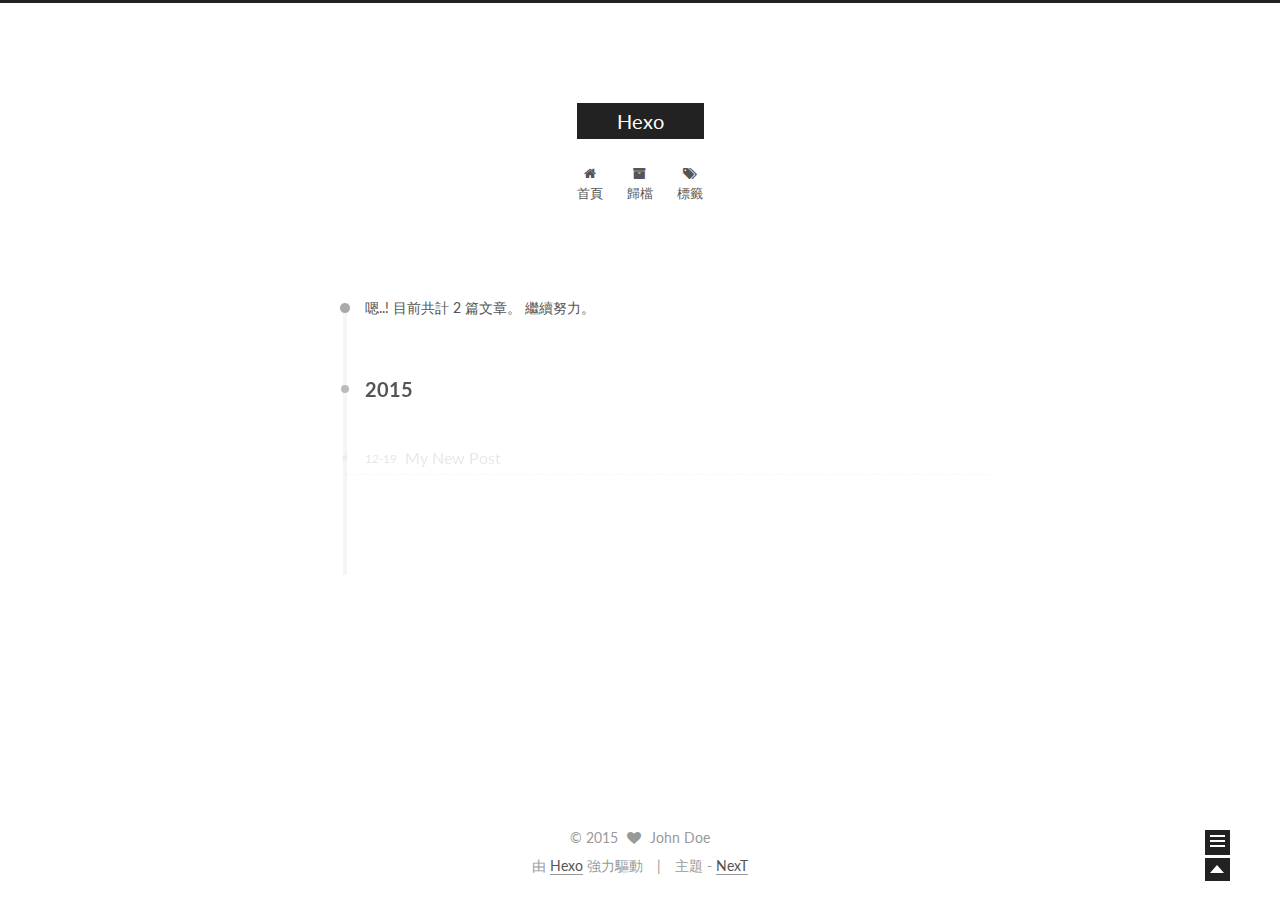
==== archives/index.html @ 869db754 "save content completed" ====
<!doctype html>
<html class="theme-next   use-motion ">
<head>
  <meta charset="UTF-8"/>
<meta http-equiv="X-UA-Compatible" content="IE=edge,chrome=1" />
<meta name="viewport" content="width=device-width, initial-scale=1, maximum-scale=1"/>



<meta http-equiv="Cache-Control" content="no-transform" />
<meta http-equiv="Cache-Control" content="no-siteapp" />












  <link href="/vendors/fancybox/source/jquery.fancybox.css?v=2.1.5" rel="stylesheet" type="text/css"/>




  <link href="//fonts.googleapis.com/css?family=Lato:300,400,700,400italic&subset=latin,latin-ext" rel="stylesheet" type="text/css">



<link href="/vendors/font-awesome/css/font-awesome.min.css?v=4.4.0" rel="stylesheet" type="text/css" />

<link href="/css/main.css?v=0.4.5.2" rel="stylesheet" type="text/css" />


  <meta name="keywords" content="Hexo, NexT" />








  <link rel="shortcut icon" type="image/x-icon" href="/favicon.ico?v=0.4.5.2" />






<meta name="description">
<meta property="og:type" content="website">
<meta property="og:title" content="Hexo">
<meta property="og:url" content="http://yoursite.com/archives/index.html">
<meta property="og:site_name" content="Hexo">
<meta property="og:description">
<meta name="twitter:card" content="summary">
<meta name="twitter:title" content="Hexo">
<meta name="twitter:description">



<script type="text/javascript" id="hexo.configuration">
  var CONFIG = {
    scheme: '',
    sidebar: 'post',
    motion: true
  };
</script>

  <title> 歸檔 | Hexo </title>
</head>

<body itemscope itemtype="http://schema.org/WebPage" lang="">

  <!--[if lte IE 8]>
  <div style=' clear: both; height: 59px; padding:0 0 0 15px; position: relative;margin:0 auto;'>
    <a href="http://windows.microsoft.com/en-US/internet-explorer/products/ie/home?ocid=ie6_countdown_bannercode">
      <img src="http://7u2nvr.com1.z0.glb.clouddn.com/picouterie.jpg" border="0" height="42" width="820"
           alt="You are using an outdated browser. For a faster, safer browsing experience, upgrade for free today or use other browser ,like chrome firefox safari."
           style='margin-left:auto;margin-right:auto;display: block;'/>
    </a>
  </div>
<![endif]-->
  






  <div class="container one-column  page-archive ">
    <div class="headband"></div>

    <header id="header" class="header" itemscope itemtype="http://schema.org/WPHeader">
      <div class="header-inner"><div class="site-meta ">
  

  <div class="custom-logo-site-title">
    <a href="/"  class="brand" rel="start">
      <span class="logo-line-before"><i></i></span>
      <span class="site-title">Hexo</span>
      <span class="logo-line-after"><i></i></span>
    </a>
  </div>
  <p class="site-subtitle"></p>
</div>

<div class="site-nav-toggle">
  <button>
    <span class="btn-bar"></span>
    <span class="btn-bar"></span>
    <span class="btn-bar"></span>
  </button>
</div>

<nav class="site-nav">
  

  
    <ul id="menu" class="menu ">
      
        
        <li class="menu-item menu-item-home">
          <a href="/" rel="section">
            
              <i class="menu-item-icon fa fa-home fa-fw"></i> <br />
            
            首頁
          </a>
        </li>
      
        
        <li class="menu-item menu-item-archives">
          <a href="/archives" rel="section">
            
              <i class="menu-item-icon fa fa-archive fa-fw"></i> <br />
            
            歸檔
          </a>
        </li>
      
        
        <li class="menu-item menu-item-tags">
          <a href="/tags" rel="section">
            
              <i class="menu-item-icon fa fa-tags fa-fw"></i> <br />
            
            標籤
          </a>
        </li>
      

      
      
    </ul>
  

  
</nav>

 </div>
    </header>

    <main id="main" class="main">
      <div class="main-inner">
        <div id="content" class="content">
          

  <section id="posts" class="posts-collapse">
    <span class="archive-move-on"></span>

    <span class="archive-page-counter">
      
      
      
        
      
      嗯..! 目前共計 2 篇文章。 繼續努力。
    </span>

    

      
      
      

      
        
        <div class="collection-title">
          <h2 class="archive-year motion-element" id="archive-year-2015">2015</h2>
        </div>
      
      

      

  <article class="post post-type-normal" itemscope itemtype="http://schema.org/Article">
    <header class="post-header">

      <h1 class="post-title">
        
            <a class="post-title-link" href="/2015/12/19/My-New-Post/" itemprop="url">
              
                <span itemprop="name">My New Post</span>
              
            </a>
        
      </h1>

      <div class="post-meta">
        <time class="post-time" itemprop="dateCreated"
              datetime="2015-12-19T20:08:28+08:00"
              content="2015-12-19" >
          12-19
        </time>
      </div>

    </header>
  </article>



    

      
      
      

      
      

      

  <article class="post post-type-normal" itemscope itemtype="http://schema.org/Article">
    <header class="post-header">

      <h1 class="post-title">
        
            <a class="post-title-link" href="/2015/12/19/hello-world/" itemprop="url">
              
                <span itemprop="name">Hello World</span>
              
            </a>
        
      </h1>

      <div class="post-meta">
        <time class="post-time" itemprop="dateCreated"
              datetime="2015-12-19T19:08:06+08:00"
              content="2015-12-19" >
          12-19
        </time>
      </div>

    </header>
  </article>



    

  </section>

  



        </div>

        


        

      </div>

      
        
  
  <div class="sidebar-toggle">
    <div class="sidebar-toggle-line-wrap">
      <span class="sidebar-toggle-line sidebar-toggle-line-first"></span>
      <span class="sidebar-toggle-line sidebar-toggle-line-middle"></span>
      <span class="sidebar-toggle-line sidebar-toggle-line-last"></span>
    </div>
  </div>

  <aside id="sidebar" class="sidebar">
    <div class="sidebar-inner">

      

      

      <section class="site-overview sidebar-panel  sidebar-panel-active ">
        <div class="site-author motion-element" itemprop="author" itemscope itemtype="http://schema.org/Person">
          <img class="site-author-image" src="/images/default_avatar.jpg" alt="John Doe" itemprop="image"/>
          <p class="site-author-name" itemprop="name">John Doe</p>
        </div>
        <p class="site-description motion-element" itemprop="description"></p>
        <nav class="site-state motion-element">
          <div class="site-state-item site-state-posts">
            <a href="/archives">
              <span class="site-state-item-count">2</span>
              <span class="site-state-item-name">文章</span>
            </a>
          </div>

          <div class="site-state-item site-state-categories">
            
              <span class="site-state-item-count">0</span>
              <span class="site-state-item-name">分類</span>
              
          </div>

          <div class="site-state-item site-state-tags">
            <a href="/tags">
              <span class="site-state-item-count">0</span>
              <span class="site-state-item-name">標籤</span>
              </a>
          </div>

        </nav>

        

        <div class="links-of-author motion-element">
          
        </div>

        
        

        <div class="links-of-author motion-element">
          
        </div>

      </section>

      

    </div>
  </aside>


      
    </main>

    <footer id="footer" class="footer">
      <div class="footer-inner">
        <div class="copyright" >
  
  &copy; 
  <span itemprop="copyrightYear">2015</span>
  <span class="with-love">
    <i class="icon-next-heart fa fa-heart"></i>
  </span>
  <span class="author" itemprop="copyrightHolder">John Doe</span>
</div>

<div class="powered-by">
  由 <a class="theme-link" href="http://hexo.io">Hexo</a> 強力驅動
</div>

<div class="theme-info">
  主題 -
  <a class="theme-link" href="https://github.com/iissnan/hexo-theme-next">
    NexT
  </a>
</div>



      </div>
    </footer>

    <div class="back-to-top"></div>
  </div>

  <script type="text/javascript" src="/vendors/jquery/index.js?v=2.1.3"></script>

  
  
  
    <script type="text/javascript">
      postMotionOptions = {stagger: 100, drag: true};
    </script>
  


  
    
    

  


  

  
  <script type="text/javascript" src="/vendors/fancybox/source/jquery.fancybox.pack.js"></script>
  <script type="text/javascript" src="/js/fancy-box.js?v=0.4.5.2"></script>


  <script type="text/javascript" src="/js/helpers.js?v=0.4.5.2"></script>
  <script type="text/javascript" src="/vendors/velocity/velocity.min.js"></script>
<script type="text/javascript" src="/vendors/velocity/velocity.ui.min.js"></script>

<script type="text/javascript" src="/js/motion.js?v=0.4.5.2" id="motion.global"></script>


  <script type="text/javascript" src="/vendors/fastclick/lib/fastclick.min.js?v=1.0.6"></script>
  <script type="text/javascript" src="/vendors/jquery_lazyload/jquery.lazyload.js?v=1.9.7"></script>

  
  
    <script type="text/javascript" id="motion.page.archive">
      $('.archive-year').velocity('transition.slideLeftIn');
    </script>
  


  <script type="text/javascript" src="/js/bootstrap.js"></script>

  
  

  
  

</body>
</html>
---- css/main.css ----
/* normalize.css v3.0.2 | MIT License | git.io/normalize */
html {
  font-family: sans-serif; /* 1 */
  -ms-text-size-adjust: 100%; /* 2 */
  -webkit-text-size-adjust: 100%; /* 2 */
}
body {
  margin: 0;
}
article,
aside,
details,
figcaption,
figure,
footer,
header,
hgroup,
main,
menu,
nav,
section,
summary {
  display: block;
}
audio,
canvas,
progress,
video {
  display: inline-block; /* 1 */
  vertical-align: baseline; /* 2 */
}
audio:not([controls]) {
  display: none;
  height: 0;
}
[hidden],
template {
  display: none;
}
a {
  background-color: transparent;
}
a:active,
a:hover {
  outline: 0;
}
abbr[title] {
  border-bottom: 1px dotted;
}
b,
strong {
  font-weight: bold;
}
dfn {
  font-style: italic;
}
h1 {
  font-size: 2em;
  margin: 0.67em 0;
}
mark {
  background: #ff0;
  color: #000;
}
small {
  font-size: 80%;
}
sub,
sup {
  font-size: 75%;
  line-height: 0;
  position: relative;
  vertical-align: baseline;
}
sup {
  top: -0.5em;
}
sub {
  bottom: -0.25em;
}
img {
  border: 0;
}
svg:not(:root) {
  overflow: hidden;
}
figure {
  margin: 1em 40px;
}
hr {
  -moz-box-sizing: content-box;
  box-sizing: content-box;
  height: 0;
}
pre {
  overflow: auto;
}
code,
kbd,
pre,
samp {
  font-family: monospace, monospace;
  font-size: 1em;
}
button,
input,
optgroup,
select,
textarea {
  color: inherit; /* 1 */
  font: inherit; /* 2 */
  margin: 0; /* 3 */
}
button {
  overflow: visible;
}
button,
select {
  text-transform: none;
}
button,
html input[type="button"],
input[type="reset"],
input[type="submit"] {
  -webkit-appearance: button; /* 2 */
  cursor: pointer; /* 3 */
}
button[disabled],
html input[disabled] {
  cursor: default;
}
button::-moz-focus-inner,
input::-moz-focus-inner {
  border: 0;
  padding: 0;
}
input {
  line-height: normal;
}
input[type="checkbox"],
input[type="radio"] {
  box-sizing: border-box; /* 1 */
  padding: 0; /* 2 */
}
input[type="number"]::-webkit-inner-spin-button,
input[type="number"]::-webkit-outer-spin-button {
  height: auto;
}
input[type="search"] {
  -webkit-appearance: textfield; /* 1 */
  -moz-box-sizing: content-box;
  -webkit-box-sizing: content-box; /* 2 */
  box-sizing: content-box;
}
input[type="search"]::-webkit-search-cancel-button,
input[type="search"]::-webkit-search-decoration {
  -webkit-appearance: none;
}
fieldset {
  border: 1px solid #c0c0c0;
  margin: 0 2px;
  padding: 0.35em 0.625em 0.75em;
}
legend {
  border: 0; /* 1 */
  padding: 0; /* 2 */
}
textarea {
  overflow: auto;
}
optgroup {
  font-weight: bold;
}
table {
  border-collapse: collapse;
  border-spacing: 0;
}
td,
th {
  padding: 0;
}
::selection {
  background: #262a30;
  color: #fff;
}
body {
  position: relative;
  font-family: Lato, "PingFang SC", "Microsoft YaHei", sans-serif;
  font-size: 14px;
  line-height: 2;
  color: #555;
  background: #fff;
}
@media (max-width: 767px) {
  body {
    padding-right: 0 !important;
  }
}
@media (min-width: 768px) and (max-width: 991px) {
  body {
    padding-right: 0 !important;
  }
}
@media (min-width: 1600px) {
  body {
    font-size: 16px;
  }
}
h1,
h2,
h3,
h4,
h5,
h6 {
  margin: 0;
  padding: 0;
  font-weight: bold;
  line-height: 1;
  font-family: Lato, "PingFang SC", "Microsoft YaHei", sans-serif;
}
h1 {
  font-size: 22px;
}
@media (max-width: 767px) {
  h1 {
    font-size: 18px;
  }
}
h2 {
  font-size: 20px;
}
@media (max-width: 767px) {
  h2 {
    font-size: 16px;
  }
}
h3 {
  font-size: 18px;
}
@media (max-width: 767px) {
  h3 {
    font-size: 14px;
  }
}
h4 {
  font-size: 16px;
}
@media (max-width: 767px) {
  h4 {
    font-size: 12px;
  }
}
h5 {
  font-size: 14px;
}
@media (max-width: 767px) {
  h5 {
    font-size: 10px;
  }
}
h6 {
  font-size: 12px;
}
@media (max-width: 767px) {
  h6 {
    font-size: 8px;
  }
}
p {
  margin: 0 0 25px 0;
}
a {
  color: #555;
  text-decoration: none;
  border-bottom: 1px solid #999;
}
a:hover {
  color: #222;
  border-bottom-color: #222;
}
ul {
  list-style: none;
}
blockquote {
  margin: 0;
  padding: 0;
}
img {
  display: block;
  margin: auto 0;
  max-width: 100%;
  height: auto;
}
h2,
h3,
h4,
h5,
h6 {
  margin: 20px 0 15px;
}
ul {
  list-style: square;
}
a {
  word-wrap: break-word;
}
hr {
  margin: 40px 0;
  height: 3px;
  border: none;
  background-color: #ddd;
  background-image: repeating-linear-gradient(-45deg, #fff, #fff 4px, transparent 4px, transparent 8px);
}
blockquote {
  padding: 0 15px;
  color: #666;
  border-left: 4px solid #ddd;
}
blockquote cite::before {
  content: "-";
  padding: 0 5px;
}
dt {
  font-weight: 700;
}
dd {
  margin: 0;
  padding: 0;
}
.pullquote {
  width: 45%;
}
.pullquote.left {
  float: left;
  margin-left: 5px;
  margin-right: 10px;
}
.pullquote.right {
  float: right;
  margin-left: 10px;
  margin-right: 5px;
}
.highlight table,
.gist table {
  width: auto;
}
.highlight table td,
.gist table td {
  border: none;
}
.highlight a,
.gist a {
  color: #222 !important;
  text-decoration: none !important;
}
.video-container {
  position: relative;
  padding-top: 60%;
  height: 0;
  overflow: hidden;
}
.video-container iframe,
.video-container object,
.video-container embed {
  position: absolute;
  top: 0;
  left: 0;
  width: 100%;
  height: 100%;
}
table {
  margin: 20px 0;
  width: 100%;
  border-collapse: collapse;
  border-spacing: 0;
  border: 1px solid #ddd;
  font-size: 14px;
}
table>tbody>tr:nth-of-type(odd) {
  background-color: #f9f9f9;
}
table>tbody>tr:hover {
  background-color: #f5f5f5;
}
caption,
th,
td {
  padding: 8px;
  text-align: left;
  vertical-align: middle;
  font-weight: normal;
}
th,
td {
  border-bottom: 3px solid #ddd;
  border-right: 1px solid #eee;
}
th {
  padding-bottom: 10px;
  font-weight: 700;
}
td {
  border-bottom-width: 1px;
}
.text-left {
  text-align: left;
}
.text-center {
  text-align: center;
}
.text-right {
  text-align: right;
}
.text-justify {
  text-align: justify;
}
.text-nowrap {
  white-space: nowrap;
}
.text-lowercase {
  text-transform: lowercase;
}
.text-uppercase {
  text-transform: uppercase;
}
.text-capitalize {
  text-transform: capitalize;
}
.center-block {
  display: block;
  margin-left: auto;
  margin-right: auto;
}
.clearfix:before,
.clearfix:after {
  content: " ";
  display: table;
}
.clearfix:after {
  clear: both;
}
.full-image.full-image.full-image {
  border: none;
  max-width: 100%;
  width: auto;
  margin: 0;
}
@media (min-width: 992px) {
  .full-image.full-image.full-image {
    max-width: none;
    width: 126%;
    margin: 0 -13%;
  }
}
.use-motion .motion-element {
  opacity: 0;
}
pre,
.highlight {
  background: #f7f7f7;
  margin: 20px 0;
  padding: 15px;
  overflow: auto;
  font-size: 13px;
  color: #4d4d4c;
  line-height: 1.6;
}
.highlight .gutter pre,
.gist .gist-file .gist-data .line-numbers {
  color: #666;
}
pre,
code {
  font-family: "Input Mono", "PT Mono", Consolas, Monaco, Menlo, monospace;
}
code {
  word-break: break-all;
  background: #eee;
  text-shadow: 0 1px #fff;
  padding: 0 0.3em;
}
pre code {
  background: none;
  text-shadow: none;
  padding: 0;
}
.highlight pre {
  border: none;
  margin: 0;
  padding: 1px;
}
.highlight table {
  margin: 0;
  width: auto;
  border: none;
}
.highlight td {
  border: none;
  padding: 0;
}
.highlight figcaption {
  font-size: 0.85em;
  color: #8e908c;
  line-height: 1em;
  margin-bottom: 1em;
}
.highlight figcaption:before,
.highlight figcaption:after {
  content: " ";
  display: table;
}
.highlight figcaption:after {
  clear: both;
}
.highlight figcaption a {
  float: right;
}
.highlight .gutter pre {
  text-align: right;
  padding-right: 20px;
}
.highlight .line {
  height: 20px;
}
.gist {
  margin: 20px 0;
  border-style: solid;
  border-color: #ccc;
  border-width: 1px 0;
  background: #f7f7f7;
  padding: 15px 40px 15px 15px;
}
.gist .gist-file {
  border: none;
  font-family: "Input Mono", "PT Mono", Consolas, Monaco, Menlo, monospace;
  margin: 0;
}
.gist .gist-file .gist-data {
  background: none;
  border: none;
}
.gist .gist-file .gist-data .line-numbers {
  background: none;
  border: none;
  padding: 0 20px 0 0;
}
.gist .gist-file .gist-data .line-data {
  padding: 0 !important;
}
.gist .gist-file .highlight {
  margin: 0;
  padding: 0;
  border: none;
}
.gist .gist-file .gist-meta {
  background: #f7f7f7;
  color: #8e908c;
  font: 13px Lato, "PingFang SC", "Microsoft YaHei", sans-serif;
  text-shadow: 0 0;
  padding: 0;
  margin-top: 1em;
  margin-left: 40px;
}
.gist .gist-file .gist-meta a {
  color: color-link;
  font-weight: normal;
}
.gist .gist-file .gist-meta a:hover {
  text-decoration: underline;
}
pre .comment {
  color: #8e908c;
}
pre .variable,
pre .attribute,
pre .tag,
pre .regexp,
pre .ruby .constant,
pre .xml .tag .title,
pre .xml .pi,
pre .xml .doctype,
pre .html .doctype,
pre .css .id,
pre .css .class,
pre .css .pseudo {
  color: #c82829;
}
pre .number,
pre .preprocessor,
pre .built_in,
pre .literal,
pre .params,
pre .constant {
  color: #f5871f;
}
pre .ruby .class .title,
pre .css .rules .attribute {
  color: #718c00;
}
pre .string,
pre .value,
pre .inheritance,
pre .header,
pre .ruby .symbol,
pre .xml .cdata {
  color: #718c00;
}
pre .title,
pre .css .hexcolor {
  color: #3e999f;
}
pre .function,
pre .python .decorator,
pre .python .title,
pre .ruby .function .title,
pre .ruby .title .keyword,
pre .perl .sub,
pre .javascript .title,
pre .coffeescript .title {
  color: #4271ae;
}
pre .keyword,
pre .javascript .function {
  color: #8959a8;
}
html,
body {
  height: 100%;
}
.container {
  position: relative;
  min-height: 100%;
}
.header-inner {
  margin: 0 auto;
  padding: 100px 0 70px;
  width: 1200px;
}
.one-column .header-inner {
  width: 700px;
}
@media (min-width: 1600px) {
  .one-column .header-inner {
    width: 900px;
  }
}
.main {
  padding-bottom: 150px;
}
.main-inner {
  margin: 0 auto;
  width: 1200px;
}
.one-column .main-inner {
  width: 700px;
}
@media (min-width: 1600px) {
  .one-column .main-inner {
    width: 900px;
  }
}
.footer {
  position: absolute;
  left: 0;
  bottom: 0;
  width: 100%;
  min-height: 50px;
}
.footer-inner {
  margin: 20px auto;
  width: 1200px;
}
.one-column .footer-inner {
  width: 700px;
}
@media (min-width: 1600px) {
  .one-column .footer-inner {
    width: 900px;
  }
}
.headband {
  height: 3px;
  background: #222;
}
.header {
  background: #fff;
}
.header-inner {
  position: relative;
}
.site-meta {
  margin: 0;
  text-align: center;
}
@media (max-width: 767px) {
  .site-meta {
    text-align: center;
  }
}
.brand {
  position: relative;
  display: inline-block;
  padding: 0 40px;
  color: #fff;
  background: #222;
  border-bottom: none;
  font-family: Lato, "PingFang SC", "Microsoft YaHei", sans-serif;
}
.brand:hover {
  color: #fff;
}
.logo {
  display: inline-block;
  margin-right: 5px;
  line-height: 36px;
  vertical-align: top;
}
.site-title {
  display: inline-block;
  vertical-align: top;
  line-height: 36px;
  font-size: 20px;
  font-weight: normal;
}
.site-subtitle {
  margin-top: 10px;
  font-size: 13px;
  color: #999;
}
.use-motion .brand {
  opacity: 0;
}
.use-motion .logo,
.use-motion .site-title,
.use-motion .site-subtitle {
  opacity: 0;
  position: relative;
  top: -10px;
}
.site-nav-toggle {
  display: none;
  position: absolute;
  top: 10px;
  left: 10px;
}
@media (max-width: 767px) {
  .site-nav-toggle {
    display: block;
  }
}
.site-nav-toggle button {
  margin-top: 2px;
  padding: 9px 10px;
  background: transparent;
  border: none;
}
@media (max-width: 767px) {
  .site-nav {
    display: none;
    margin: 0 -10px;
    clear: both;
    border-top: 1px solid #ddd;
  }
}
@media (min-width: 768px) and (max-width: 991px) {
  .site-nav {
    display: block !important;
  }
}
@media (min-width: 992px) {
  .site-nav {
    display: block !important;
  }
}
.menu {
  margin-top: 20px;
  padding-left: 0;
  text-align: center;
}
@media (max-width: 767px) {
  .menu {
    padding-left: 10px;
  }
}
.menu .menu-item {
  display: inline-block;
  margin: 0 10px;
}
@media screen and (max-width: 767px) {
  .menu .menu-item {
    margin-top: 10px;
  }
}
.menu .menu-item a {
  display: block;
  font-size: 13px;
  text-transform: capitalize;
  line-height: 1.5;
  border-bottom: 1px solid transparent;
  transition-property: border-color;
  transition-duration: 0.2s;
  transition-timing-function: ease-in-out;
  transition-delay: 0s;
}
.menu .menu-item a:hover {
  border-bottom-color: #222;
}
.use-motion .menu-item {
  opacity: 0;
}
.translation {
  margin-top: -20px;
  font-size: 14px;
  color: #999;
}
.post:last-child .post-eof.post-eof.post-eof {
  display: none;
}
.sidebar-toggle {
  position: fixed;
  right: 50px;
  bottom: 45px;
  width: 15px;
  height: 15px;
  padding: 5px;
  background: #222;
  line-height: 0;
  z-index: 1050;
  cursor: pointer;
  -webkit-transform: translateZ(0);
}
@media (min-width: 768px) and (max-width: 991px) {
  .sidebar-toggle {
    display: none;
  }
}
@media (max-width: 767px) {
  .sidebar-toggle {
    display: none;
  }
}
.sidebar-toggle-line {
  position: relative;
  display: inline-block;
  vertical-align: top;
  height: 2px;
  width: 100%;
  background: #fff;
  margin-top: 3px;
}
.sidebar-toggle-line:first-child {
  margin-top: 0;
}
.sidebar {
  width: 0;
  position: fixed;
  right: 0;
  top: 0;
  bottom: 0;
  z-index: 1040;
  box-shadow: inset 0 2px 6px #000;
  background: #222;
  -webkit-transform: translateZ(0);
}
.sidebar a {
  color: #999;
  border-bottom-color: #555;
}
.sidebar a:hover {
  color: #eee;
}
@media (min-width: 768px) and (max-width: 991px) {
  .sidebar {
    display: none !important;
  }
}
@media (max-width: 767px) {
  .sidebar {
    display: none !important;
  }
}
.sidebar-inner {
  position: relative;
  padding: 20px 10px;
  color: #999;
  text-align: center;
}
.site-author-image {
  display: block;
  margin: 0 auto;
  max-width: 96px;
  height: auto;
  border: 2px solid #333;
  padding: 2px;
}
.site-author-name {
  margin: 5px 0 0;
  color: #f5f5f5;
}
.site-description {
  margin-top: 5px;
  font-size: 14px;
  color: #555;
}
.site-state {
  overflow: hidden;
  line-height: 1.4;
}
.site-state-item {
  display: inline-block;
  padding: 0 15px;
  border-left: 1px solid #333;
}
.site-state-item:first-child {
  border-left: none;
}
.site-state-item a {
  border-bottom: none;
}
.site-state-item-count {
  display: block;
  text-align: center;
  font-size: 18px;
}
.site-state-item-name {
  font-size: 13px;
}
.feed-link {
  margin-top: 20px;
}
.feed-link a {
  display: inline-block;
  padding: 0 15px;
  color: #fc6423;
  border: 1px solid #fc6423;
  border-radius: 4px;
}
.feed-link a i {
  color: #fc6423;
  font-size: 14px;
}
.feed-link a:hover {
  color: #fff;
  background: #fc6423;
}
.feed-link a:hover i {
  color: #fff;
}
.links-of-author {
  margin-top: 20px;
}
.links-of-author a {
  display: inline-block;
  vertical-align: middle;
  margin-right: 10px;
  margin-bottom: 10px;
  border-bottom-color: #555;
  font-size: 13px;
}
.links-of-author a:before {
  display: inline-block;
  vertical-align: middle;
  margin-right: 3px;
  content: " ";
  width: 4px;
  height: 4px;
  border-radius: 50%;
  background: #fb0a50;
}
.sidebar-nav {
  margin: 0 0 20px;
  padding-left: 0;
}
.sidebar-nav li {
  display: inline-block;
  cursor: pointer;
  border-bottom: 1px solid transparent;
  font-size: 15px;
}
.sidebar-nav li:hover {
  color: #f5f5f5;
}
.page-post-detail .sidebar-nav-toc {
  padding: 0 5px;
}
.page-post-detail .sidebar-nav-overview {
  margin-left: 10px;
}
.sidebar-nav .sidebar-nav-active {
  color: #87daff;
  border-bottom-color: #87daff;
}
.sidebar-nav .sidebar-nav-active:hover {
  color: #87daff;
}
.sidebar-panel {
  display: none;
}
.sidebar-panel-active {
  display: block;
}
.post-toc {
  overflow: hidden;
  position: relative;
}
.post-toc-empty {
  font-size: 14px;
  color: #666;
}
.post-toc ol {
  overflow: auto;
  margin: 0;
  padding: 0 10px 10px;
  text-align: left;
  list-style: none;
  font-size: 14px;
}
.post-toc ol a {
  color: #999;
}
.post-toc ol a:hover {
  color: #ccc;
}
.post-toc .nav .nav-child {
  display: none;
}
.post-toc .nav .active > .nav-child {
  display: block;
}
.post-toc .nav .active-current > .nav-child {
  display: block;
}
.post-toc .nav .active-current > .nav-child > .nav-item {
  display: block;
}
.post-toc .nav .active > a {
  color: #ccc;
}
.post-toc .nav .active-current > a {
  color: #87daff;
}
.post-toc .nav .active-current > a:hover {
  color: #87daff;
}
.post-toc-indicator {
  height: 20px;
  text-align: center;
  color: #fff;
  font-size: 14px;
}
.post-toc-indicator-top {
  opacity: 0;
  margin-top: 10px;
}
.post-toc-indicator-bottom {
  position: absolute;
  width: 100%;
}
.footer {
  font-size: 14px;
  color: #999;
}
.footer img {
  border: none;
}
.footer-inner {
  text-align: center;
}
.with-love {
  display: inline-block;
  margin: 0 5px;
}
.powered-by,
.theme-info {
  display: inline-block;
}
.powered-by {
  margin-right: 10px;
}
.powered-by::after {
  content: "|";
  padding-left: 10px;
}
.cc-license {
  margin-top: 10px;
  text-align: center;
}
.cc-license .cc-opacity {
  opacity: 0.7;
  border-bottom: none;
}
.cc-license .cc-opacity:hover {
  opacity: 0.9;
}
.cc-license img {
  display: inline-block;
}
@media (max-width: 767px) {
  body {
    font-size: 14px;
  }
  .header-inner,
  .one-column .header-inner,
  .main-inner,
  .one-column .main-inner,
  .main-inner .content,
  .footer-inner,
  .one-column .footer-inner {
    width: auto;
  }
  .main-inner {
    margin: 20px auto 0;
  }
  .footer-inner {
    padding: 0 10px;
  }
}
.blockquote-center,
.page-home .post-type-quote blockquote,
.page-post-detail .post-type-quote blockquote {
  position: relative;
  margin: 40px 0;
  padding: 0;
  border-left: none;
  text-align: center;
}
.blockquote-center::before,
.page-home .post-type-quote blockquote::before,
.page-post-detail .post-type-quote blockquote::before,
.blockquote-center::after,
.page-home .post-type-quote blockquote::after,
.page-post-detail .post-type-quote blockquote::after {
  position: absolute;
  content: ' ';
  display: block;
  width: 100%;
  height: 24px;
  opacity: 0.2;
  background-repeat: no-repeat;
  background-position: 0 -6px;
  background-size: 22px 22px;
}
.blockquote-center::before,
.page-home .post-type-quote blockquote::before,
.page-post-detail .post-type-quote blockquote::before {
  top: -20px;
  background-image: url("../images/quote-l.svg");
  border-top: 1px solid #ccc;
}
.blockquote-center::after,
.page-home .post-type-quote blockquote::after,
.page-post-detail .post-type-quote blockquote::after {
  bottom: -20px;
  background-image: url("../images/quote-r.svg");
  border-bottom: 1px solid #ccc;
  background-position: 100% 8px;
}
.blockquote-center p,
.page-home .post-type-quote blockquote p,
.page-post-detail .post-type-quote blockquote p,
.blockquote-center div,
.page-home .post-type-quote blockquote div,
.page-post-detail .post-type-quote blockquote div {
  text-align: center;
}
.btn {
  display: inline-block;
  padding: 0 20px;
  font-size: 15px;
  color: #fff;
  background: #222;
  border: 2px solid #222;
  text-decoration: none;
  transition-property: background-color;
  transition-duration: 0.2s;
  transition-timing-function: ease-in-out;
  transition-delay: 0s;
}
.btn:hover {
  border-color: #222;
  color: #222;
  background: #fff;
}
.btn-bar {
  display: block;
  width: 22px;
  height: 2px;
  background: #555;
  border-radius: 1px;
}
.btn-bar+.btn-bar {
  margin-top: 4px;
}
.post-body .fancybox img {
  display: block !important;
  margin: 0 auto;
  cursor: pointer;
  cursor: zoom-out;
  cursor: -webkit-zoom-in;
}
.post-body .image-caption,
.post-body .figure .caption {
  margin: 10px auto 15px;
  text-align: center;
  font-size: 14px;
  color: #999;
  font-weight: bold;
  line-height: 1;
}
.post-sticky-flag {
  display: inline-block;
  font-size: 16px;
  -ms-transform: rotate(30deg);
  transform: rotate(30deg);
}
.posts-expand {
  padding-top: 40px;
}
@media (max-width: 767px) {
  .posts-expand {
    margin: 0 20px;
  }
  .post-body pre,
  .post-body .highlight {
    margin: 0 -20px;
    padding: 10px 20px;
  }
  .post-body pre .gutter pre,
  .post-body .highlight .gutter pre {
    padding-right: 10px;
  }
}
.posts-expand .post-title {
  font-size: 26px;
  text-align: center;
  word-break: break-word;
}
@media (max-width: 767px) {
  .posts-expand .post-title {
    font-size: 22px;
  }
}
.posts-expand .post-title-link {
  display: inline-block;
  position: relative;
  color: #555;
  border-bottom: none;
  line-height: 1.2;
  vertical-align: top;
}
.posts-expand .post-title-link::before {
  content: "";
  position: absolute;
  width: 100%;
  height: 2px;
  bottom: 0;
  left: 0;
  background-color: #000;
  visibility: hidden;
  transform: scaleX(0);
  transition-duration: 0.2s;
  transition-timing-function: ease-in-out;
  transition-delay: 0s;
}
.posts-expand .post-title-link:hover::before {
  visibility: visible;
  transform: scaleX(1);
}
.posts-expand .post-title-link .fa {
  font-size: 16px;
}
.posts-expand .post-meta {
  margin: 3px 0 60px 0;
  color: #999;
  font-size: 12px;
  text-align: center;
}
.posts-expand .post-meta .post-category-list {
  display: inline-block;
  margin: 0;
  padding: 3px;
}
.posts-expand .post-meta .post-category-list-link {
  color: #999;
}
@media (max-width: 767px) {
  .posts-expand .post-comments-count {
    display: none;
  }
}
@media (min-width: 992px) {
  .posts-expand .post-body {
    text-align: justify;
  }
}
.posts-expand .post-body h2,
.posts-expand .post-body h3,
.posts-expand .post-body h4,
.posts-expand .post-body h5,
.posts-expand .post-body h6 {
  padding-top: 10px;
}
.posts-expand .post-body img {
  box-sizing: border-box;
  margin: auto;
  padding: 3px;
  border: 1px solid #ddd;
}
.posts-expand .post-tags {
  margin-top: 40px;
  text-align: center;
}
.posts-expand .post-tags a {
  display: inline-block;
  margin-right: 10px;
  font-size: 13px;
}
.post-nav {
  overflow: hidden;
  margin-top: 60px;
  padding: 10px;
  white-space: nowrap;
  border-top: 1px solid #eee;
}
.post-nav-item {
  display: inline-block;
  width: 50%;
  white-space: normal;
}
.post-nav-item a {
  position: relative;
  display: inline-block;
  line-height: 25px;
  font-size: 14px;
  color: #555;
  border-bottom: none;
}
.post-nav-item a:hover {
  color: #222;
  border-bottom: none;
}
.post-nav-item a:active {
  top: 2px;
}
.post-nav-item a i {
  font-size: 12px;
}
.post-nav-prev {
  text-align: right;
}
.posts-expand .post-eof {
  display: block;
  margin: 80px auto 60px;
  width: 8%;
  height: 1px;
  background: #ccc;
  text-align: center;
}
.post-more-link {
  margin-top: 50px;
}
.posts-expand .post-body .fancybox img {
  margin: 0 auto;
}
@media (max-width: 767px) {
  .posts-collapse {
    margin: 0 20px;
  }
  .posts-collapse .post-title,
  .posts-collapse .post-meta {
    display: block;
    width: auto;
    text-align: left;
  }
}
.posts-collapse {
  margin-left: 55px;
}
@media (max-width: 767px) {
  .posts-collapse {
    margin: 0 20px;
  }
}
.posts-collapse .collection-title {
  position: relative;
  margin: 60px 0;
}
.posts-collapse .collection-title h2 {
  margin-left: 20px;
}
.posts-collapse .collection-title small {
  color: #bbb;
}
.posts-collapse .collection-title::before {
  content: " ";
  position: absolute;
  left: 0;
  top: 50%;
  margin-left: -4px;
  margin-top: -4px;
  width: 8px;
  height: 8px;
  background: #bbb;
  border-radius: 50%;
}
.posts-collapse .post {
  margin: 30px 0;
}
.posts-collapse .post-header {
  position: relative;
  transition-duration: 0.2s;
  transition-timing-function: ease-in-out;
  transition-delay: 0s;
  transition-property: border;
  border-bottom: 1px dashed #ccc;
}
.posts-collapse .post-header::before {
  content: " ";
  position: absolute;
  left: 0;
  top: 12px;
  width: 6px;
  height: 6px;
  margin-left: -4px;
  background: #bbb;
  border-radius: 50%;
  border: 1px solid #fff;
  transition-duration: 0.2s;
  transition-timing-function: ease-in-out;
  transition-delay: 0s;
  transition-property: background;
}
.posts-collapse .post-header:hover {
  border-bottom-color: #666;
}
.posts-collapse .post-header:hover::before {
  background: #222;
}
.posts-collapse .post-meta {
  position: absolute;
  font-size: 12px;
  left: 20px;
  top: 5px;
}
.posts-collapse .post-comments-count {
  display: none;
}
.posts-collapse .post-title {
  margin-left: 60px;
  font-size: 16px;
  font-weight: normal;
  font-family: Lato, "PingFang SC", "Microsoft YaHei", sans-serif;
  line-height: inherit;
}
.posts-collapse .post-title::after {
  margin-left: 3px;
  opacity: 0.6;
}
.posts-collapse .post-title a {
  color: #666;
  border-bottom: none;
}
.page-home .post-type-quote .post-header,
.page-post-detail .post-type-quote .post-header,
.page-home .post-type-quote .post-tags,
.page-post-detail .post-type-quote .post-tags {
  display: none;
}
.pagination {
  margin: 120px 0 40px;
  text-align: center;
  border-top: 1px solid #eee;
}
.page-number-basic,
.pagination .prev,
.pagination .next,
.pagination .page-number,
.pagination .space {
  display: inline-block;
  position: relative;
  top: -1px;
  margin: 0 10px;
  padding: 0 10px;
  line-height: 30px;
}
@media (max-width: 767px) {
  .page-number-basic,
  .pagination .prev,
  .pagination .next,
  .pagination .page-number,
  .pagination .space {
    margin: 0 5px;
  }
}
.pagination .prev,
.pagination .next,
.pagination .page-number {
  border-bottom: 0;
  border-top: 1px solid #eee;
  transition-property: border-color;
  transition-duration: 0.2s;
  transition-timing-function: ease-in-out;
  transition-delay: 0s;
}
.pagination .prev:hover,
.pagination .next:hover,
.pagination .page-number:hover {
  border-top-color: #222;
}
.pagination .space {
  padding: 0;
  margin: 0;
}
.pagination .prev {
  margin-left: 0;
}
.pagination .next {
  margin-right: 0;
}
.pagination .page-number.current {
  color: #fff;
  background: #ccc;
  border-top-color: #ccc;
}
@media (max-width: 767px) {
  .pagination {
    border-top: none;
  }
  .pagination .prev,
  .pagination .next,
  .pagination .page-number {
    margin-bottom: 10px;
    border-top: 0;
    border-bottom: 1px solid #eee;
  }
  .pagination .prev:hover,
  .pagination .next:hover,
  .pagination .page-number:hover {
    border-bottom-color: #222;
  }
}
.comments {
  margin: 60px 20px 0;
}
.tag-cloud {
  text-align: center;
}
.tag-cloud a {
  display: inline-block;
  margin: 10px;
}
.post-gallery {
  display: table;
  table-layout: fixed;
  width: 100%;
  border-collapse: separate;
}
.post-gallery-row {
  display: table-row;
}
.post-gallery .post-gallery-img {
  display: table-cell;
  text-align: center;
  vertical-align: middle;
  border: none;
}
.post-gallery .post-gallery-img img {
  max-width: 100%;
  max-height: 100%;
  border: none;
}
.fancybox-close,
.fancybox-close:hover {
  border: none;
}
.post .group-picture img {
  box-sizing: border-box;
  padding: 0 3px;
  border: none;
}
.post .group-picture-row {
  overflow: hidden;
  margin-top: 6px;
}
.post .group-picture-row:first-child {
  margin-top: 0;
}
.post .group-picture-column {
  float: left;
}
.page-post-detail .post-body .group-picture-column {
  float: none;
  margin-top: 10px;
  width: auto !important;
}
.page-post-detail .post-body .group-picture-column img {
  margin: 0 auto;
}
.page-archive .group-picture-container {
  overflow: hidden;
}
.page-archive .group-picture-row {
  float: left;
}
.page-archive .group-picture-row:first-child {
  margin-top: 6px;
}
.page-archive .group-picture-column {
  max-width: 150px;
  max-height: 150px;
}
.back-to-top {
  position: fixed;
  bottom: 19px;
  right: 50px;
  z-index: 1050;
  width: 15px;
  height: 13px;
  padding: 5px;
  background: #222;
  color: #fff;
  cursor: pointer;
  -webkit-transform: translateZ(0);
}
@media (max-width: 767px) {
  .back-to-top {
    display: none;
  }
}
@media (min-width: 768px) and (max-width: 991px) {
  .back-to-top {
    display: none;
  }
}
.back-to-top:before {
  display: block;
  content: " ";
  margin-top: 2px;
  width: 0;
  height: 0;
  border-width: 0 7px 8px 7px;
  border-color: transparent transparent #fff transparent;
  border-style: solid;
}
.theme-next #ds-thread #ds-reset {
  color: #555;
}
.theme-next #ds-thread #ds-reset .ds-replybox {
  margin-bottom: 30px;
}
.theme-next #ds-thread #ds-reset .ds-replybox .ds-avatar,
.theme-next #ds-reset .ds-avatar img {
  box-shadow: none;
}
.theme-next #ds-thread #ds-reset .ds-textarea-wrapper {
  border-color: #c7d4e1;
  background: none;
  border-top-right-radius: 3px;
  border-top-left-radius: 3px;
}
.theme-next #ds-thread #ds-reset .ds-textarea-wrapper textarea {
  height: 60px;
}
.theme-next #ds-reset .ds-rounded-top {
  border-radius: 0;
}
.theme-next #ds-thread #ds-reset .ds-post-toolbar {
  box-sizing: border-box;
  border: 1px solid #c7d4e1;
  background: #f6f8fa;
}
.theme-next #ds-thread #ds-reset .ds-post-options {
  height: 40px;
  border: none;
  background: none;
}
.theme-next #ds-thread #ds-reset .ds-toolbar-buttons {
  top: 11px;
}
.theme-next #ds-thread #ds-reset .ds-sync {
  top: 5px;
}
.theme-next #ds-thread #ds-reset .ds-post-button {
  top: 4px;
  right: 5px;
  width: 90px;
  height: 30px;
  border: 1px solid #c5ced7;
  border-radius: 3px;
  background-image: linear-gradient(#fbfbfc, #f5f7f9);
  color: #60676d;
}
.theme-next #ds-thread #ds-reset .ds-post-button:hover {
  background-position: 0 -30px;
  color: #60676d;
}
.theme-next #ds-thread #ds-reset .ds-comments-info {
  padding: 10px 0;
}
.theme-next #ds-thread #ds-reset .ds-sort {
  display: none;
}
.theme-next #ds-thread #ds-reset li.ds-tab a.ds-current {
  border: none;
  background: #f6f8fa;
  color: #60676d;
}
.theme-next #ds-thread #ds-reset li.ds-tab a.ds-current:hover {
  background-color: #e9f0f7;
  color: #60676d;
}
.theme-next #ds-thread #ds-reset li.ds-tab a {
  border-radius: 2px;
  padding: 5px;
}
.theme-next #ds-thread #ds-reset .ds-login-buttons p {
  color: #999;
  line-height: 36px;
}
.theme-next #ds-thread #ds-reset .ds-login-buttons .ds-service-list li {
  height: 28px;
}
.theme-next #ds-thread #ds-reset .ds-service-list a {
  background: none;
  padding: 5px;
  border: 1px solid;
  border-radius: 3px;
  text-align: center;
}
.theme-next #ds-thread #ds-reset .ds-service-list a:hover {
  color: #fff;
  background: #666;
}
.theme-next #ds-thread #ds-reset .ds-service-list .ds-weibo {
  color: #fc9b00;
  border-color: #fc9b00;
}
.theme-next #ds-thread #ds-reset .ds-service-list .ds-weibo:hover {
  background: #fc9b00;
}
.theme-next #ds-thread #ds-reset .ds-service-list .ds-qq {
  color: #60a3ec;
  border-color: #60a3ec;
}
.theme-next #ds-thread #ds-reset .ds-service-list .ds-qq:hover {
  background: #60a3ec;
}
.theme-next #ds-thread #ds-reset .ds-service-list .ds-renren {
  color: #2e7ac4;
  border-color: #2e7ac4;
}
.theme-next #ds-thread #ds-reset .ds-service-list .ds-renren:hover {
  background: #2e7ac4;
}
.theme-next #ds-thread #ds-reset .ds-service-list .ds-douban {
  color: #37994c;
  border-color: #37994c;
}
.theme-next #ds-thread #ds-reset .ds-service-list .ds-douban:hover {
  background: #37994c;
}
.theme-next #ds-thread #ds-reset .ds-service-list .ds-kaixin {
  color: #fef20d;
  border-color: #fef20d;
}
.theme-next #ds-thread #ds-reset .ds-service-list .ds-kaixin:hover {
  background: #fef20d;
}
.theme-next #ds-thread #ds-reset .ds-service-list .ds-netease {
  color: #f00;
  border-color: #f00;
}
.theme-next #ds-thread #ds-reset .ds-service-list .ds-netease:hover {
  background: #f00;
}
.theme-next #ds-thread #ds-reset .ds-service-list .ds-sohu {
  color: #ffcb05;
  border-color: #ffcb05;
}
.theme-next #ds-thread #ds-reset .ds-service-list .ds-sohu:hover {
  background: #ffcb05;
}
.theme-next #ds-thread #ds-reset .ds-service-list .ds-baidu {
  color: #2831e0;
  border-color: #2831e0;
}
.theme-next #ds-thread #ds-reset .ds-service-list .ds-baidu:hover {
  background: #2831e0;
}
.theme-next #ds-thread #ds-reset .ds-service-list .ds-google {
  color: #166bec;
  border-color: #166bec;
}
.theme-next #ds-thread #ds-reset .ds-service-list .ds-google:hover {
  background: #166bec;
}
.theme-next #ds-thread #ds-reset .ds-service-list .ds-weixin {
  color: #00ce0d;
  border-color: #00ce0d;
}
.theme-next #ds-thread #ds-reset .ds-service-list .ds-weixin:hover {
  background: #00ce0d;
}
.theme-next #ds-thread #ds-reset .ds-service-list .ds-more-services {
  border: none;
}
.theme-next #ds-thread #ds-reset .ds-service-list .ds-more-services:hover {
  background: none;
}
.theme-next .this_ua {
  background-color: #ccc !important;
  border-radius: 4px;
  padding: 0 5px !important;
  margin: 1px 1px !important;
  border: 1px solid #bbb !important;
  color: #fff;
  display: inline-block !important;
}
.theme-next .this_ua.admin {
  background-color: #d9534f !important;
  border-color: #d9534f !important;
}
.theme-next .this_ua.platform.iOS,
.theme-next .this_ua.platform.Mac,
.theme-next .this_ua.platform.Windows {
  background-color: #39b3d7 !important;
  border-color: #46b8da !important;
}
.theme-next .this_ua.platform.Linux {
  background-color: #3a3a3a !important;
  border-color: #1f1f1f !important;
}
.theme-next .this_ua.platform.Android {
  background-color: #00c47d !important;
  border-color: #01b171 !important;
}
.theme-next .this_ua.browser.Mobile,
.theme-next .this_ua.browser.Chrome {
  background-color: #5cb85c !important;
  border-color: #4cae4c !important;
}
.theme-next .this_ua.browser.Firefox {
  background-color: #f0ad4e !important;
  border-color: #eea236 !important;
}
.theme-next .this_ua.browser.Maxthon,
.theme-next .this_ua.browser.IE {
  background-color: #428bca !important;
  border-color: #357ebd !important;
}
.theme-next .this_ua.browser.baidu,
.theme-next .this_ua.browser.UCBrowser,
.theme-next .this_ua.browser.Opera {
  background-color: #d9534f !important;
  border-color: #d43f3a !important;
}
.theme-next .this_ua.browser.Android,
.theme-next .this_ua.browser.QQBrowser {
  background-color: #78ace9 !important;
  border-color: #4cae4c !important;
}
.post-spread {
  margin-top: 20px;
  text-align: center;
}
.jiathis_style {
  display: inline-block;
}
.jiathis_style a {
  border: none;
}
.use-motion .post {
  opacity: 0;
}
.page-archive .archive-page-counter {
  position: relative;
  top: 3px;
  left: 20px;
}
@media (max-width: 767px) {
  .page-archive .archive-page-counter {
    top: 5px;
  }
}
.page-archive .posts-collapse {
  position: relative;
}
.page-archive .posts-collapse::after {
  top: 20px;
  left: 0;
  margin-left: -2px;
  width: 4px;
  height: 100%;
  background: #f5f5f5;
  z-index: -1;
}
.page-archive .posts-collapse .archive-move-on {
  position: absolute;
  top: 11px;
  left: 0;
  margin-left: -6px;
  width: 10px;
  height: 10px;
  opacity: 0.5;
  background: #555;
  border: 1px solid #fff;
  border-radius: 50%;
}
.page-archive .posts-collapse::before,
.page-archive .posts-collapse::after {
  content: " ";
  position: absolute;
}
.page-post-detail .sidebar-toggle-line {
  background: #87daff;
}
.page-post-detail .comments {
  overflow: hidden;
}
.category-all-page .category-all-title {
  text-align: center;
}
.category-all-page .category-all {
  margin-top: 20px;
}
.category-all-page .category-list {
  margin: 0;
  padding: 0;
  list-style: none;
}
.category-all-page .category-list-item {
  display: inline-block;
  margin: 10px;
}
.category-all-page .category-list-count {
  color: #bbb;
}
.category-all-page .category-list-count:before {
  display: inline;
  content: " (";
}
.category-all-page .category-list-count:after {
  display: inline;
  content: ") ";
}
.custom-logo .site-meta-headline {
  text-align: center;
}
.custom-logo .brand {
  background: none;
}
.custom-logo .site-title {
  margin: 10px auto 0;
  font-size: 24px;
  color: #222;
}
.custom-logo .site-title a {
  border: none;
}
.custom-logo-image {
  margin: 0 auto;
  padding: 5px;
  max-width: 150px;
  background: #fff;
}
@media (max-width: 767px) {
  .site-nav {
    position: absolute;
    left: 0;
    top: 52px;
    margin: 0;
    width: 100%;
    background: #fff;
    border-bottom: 1px solid #ddd;
  }
}
@media (max-width: 767px) {
  .menu {
    text-align: left;
  }
}
@media (max-width: 767px) {
  .menu .menu-item {
    display: block;
    margin-left: 0;
    vertical-align: top;
  }
}
@media (max-width: 767px) {
  .menu .menu-item br {
    display: none;
  }
}
@media (max-width: 767px) {
  .menu .menu-item-icon {
    font-size: 15px;
  }
}
.site-search {
  position: absolute;
  top: 0;
  right: 0;
  font-size: 0;
}
@media (max-width: 767px) {
  .site-search {
    position: static;
  }
}
.site-search form {
  position: relative;
  vertical-align: top;
  background: #222;
  height: 30px;
  z-index: 10;
}
@media (max-width: 767px) {
  .site-search form {
    background: none;
  }
}
.site-search form input {
  border: none;
  color: #ccc;
  background: transparent url("/images/searchicon.png") no-repeat 10px 40%;
  background-size: 15px 15px;
}
@media (max-width: 767px) {
  .site-search form input {
    color: #222;
  }
}
.use-motion .site-search form {
  top: -50px;
}
@media (max-width: 767px) {
  .use-motion .site-search form {
    top: 0 !important;
  }
}
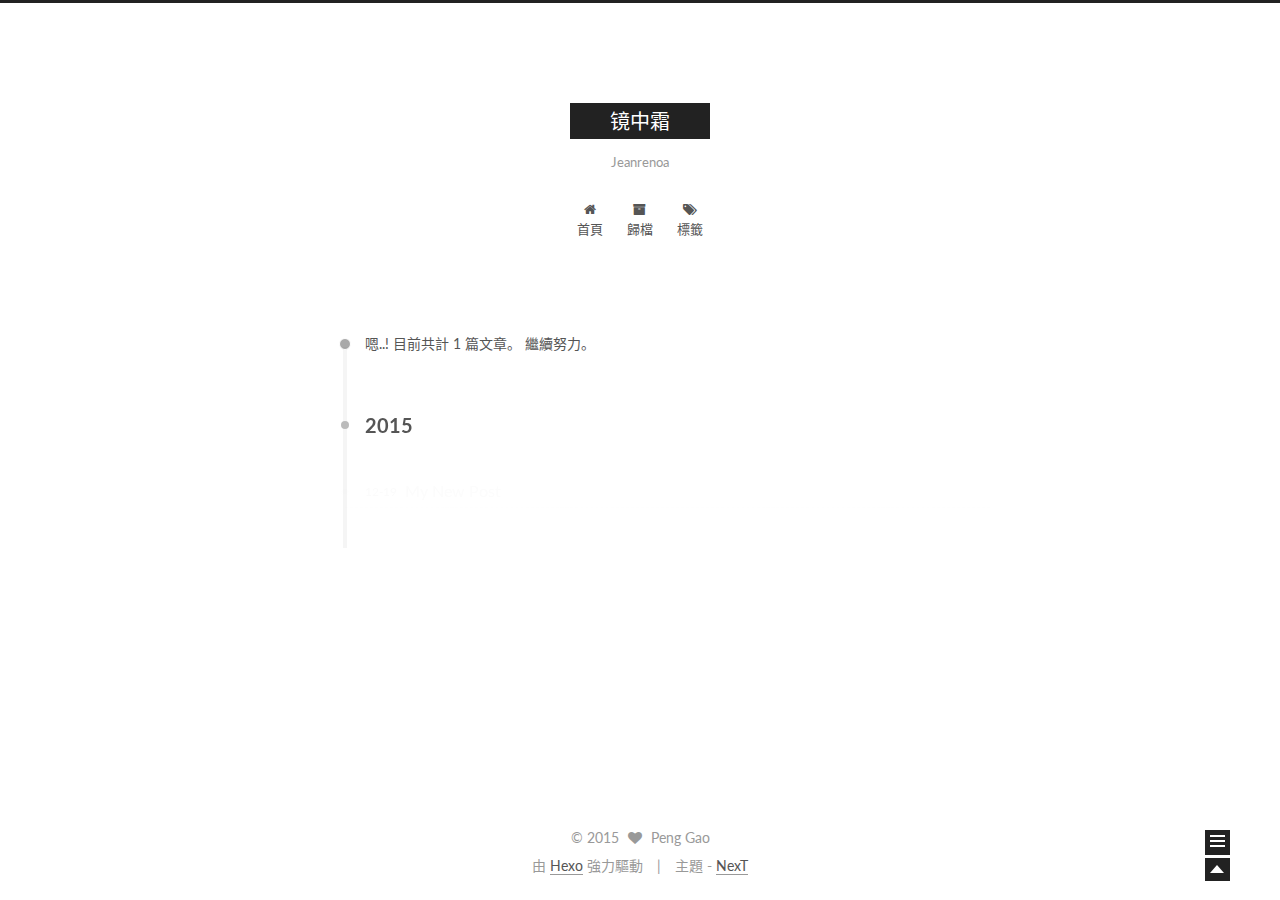
==== commit fad73468: "Update blog site content" ====
--- a/archives/index.html
+++ b/archives/index.html
@@ -51,15 +51,15 @@
 
 
 
-<meta name="description">
+<meta name="description" content="Peng Gao&apos;s blog">
 <meta property="og:type" content="website">
-<meta property="og:title" content="Hexo">
+<meta property="og:title" content="镜中霜">
 <meta property="og:url" content="http://yoursite.com/archives/index.html">
-<meta property="og:site_name" content="Hexo">
-<meta property="og:description">
+<meta property="og:site_name" content="镜中霜">
+<meta property="og:description" content="Peng Gao&apos;s blog">
 <meta name="twitter:card" content="summary">
-<meta name="twitter:title" content="Hexo">
-<meta name="twitter:description">
+<meta name="twitter:title" content="镜中霜">
+<meta name="twitter:description" content="Peng Gao&apos;s blog">
 
 
 
@@ -71,10 +71,10 @@
   };
 </script>
 
-  <title> 歸檔 | Hexo </title>
+  <title> 歸檔 | 镜中霜 </title>
 </head>
 
-<body itemscope itemtype="http://schema.org/WebPage" lang="">
+<body itemscope itemtype="http://schema.org/WebPage" lang="zh-CN">
 
   <!--[if lte IE 8]>
   <div style=' clear: both; height: 59px; padding:0 0 0 15px; position: relative;margin:0 auto;'>
@@ -102,11 +102,11 @@
   <div class="custom-logo-site-title">
     <a href="/"  class="brand" rel="start">
       <span class="logo-line-before"><i></i></span>
-      <span class="site-title">Hexo</span>
+      <span class="site-title">镜中霜</span>
       <span class="logo-line-after"><i></i></span>
     </a>
   </div>
-  <p class="site-subtitle"></p>
+  <p class="site-subtitle">Jeanrenoa</p>
 </div>
 
 <div class="site-nav-toggle">
@@ -179,7 +179,7 @@
       
         
       
-      嗯..! 目前共計 2 篇文章。 繼續努力。
+      嗯..! 目前共計 1 篇文章。 繼續努力。
     </span>
 
     
@@ -226,43 +226,6 @@
 
     
 
-      
-      
-      
-
-      
-      
-
-      
-
-  <article class="post post-type-normal" itemscope itemtype="http://schema.org/Article">
-    <header class="post-header">
-
-      <h1 class="post-title">
-        
-            <a class="post-title-link" href="/2015/12/19/hello-world/" itemprop="url">
-              
-                <span itemprop="name">Hello World</span>
-              
-            </a>
-        
-      </h1>
-
-      <div class="post-meta">
-        <time class="post-time" itemprop="dateCreated"
-              datetime="2015-12-19T19:08:06+08:00"
-              content="2015-12-19" >
-          12-19
-        </time>
-      </div>
-
-    </header>
-  </article>
-
-
-
-    
-
   </section>
 
   
@@ -298,14 +261,14 @@
 
       <section class="site-overview sidebar-panel  sidebar-panel-active ">
         <div class="site-author motion-element" itemprop="author" itemscope itemtype="http://schema.org/Person">
-          <img class="site-author-image" src="/images/default_avatar.jpg" alt="John Doe" itemprop="image"/>
-          <p class="site-author-name" itemprop="name">John Doe</p>
-        </div>
-        <p class="site-description motion-element" itemprop="description"></p>
+          <img class="site-author-image" src="/images/default_avatar.jpg" alt="Peng Gao" itemprop="image"/>
+          <p class="site-author-name" itemprop="name">Peng Gao</p>
+        </div>
+        <p class="site-description motion-element" itemprop="description">Peng Gao's blog</p>
         <nav class="site-state motion-element">
           <div class="site-state-item site-state-posts">
             <a href="/archives">
-              <span class="site-state-item-count">2</span>
+              <span class="site-state-item-count">1</span>
               <span class="site-state-item-name">文章</span>
             </a>
           </div>
@@ -359,7 +322,7 @@
   <span class="with-love">
     <i class="icon-next-heart fa fa-heart"></i>
   </span>
-  <span class="author" itemprop="copyrightHolder">John Doe</span>
+  <span class="author" itemprop="copyrightHolder">Peng Gao</span>
 </div>
 
 <div class="powered-by">
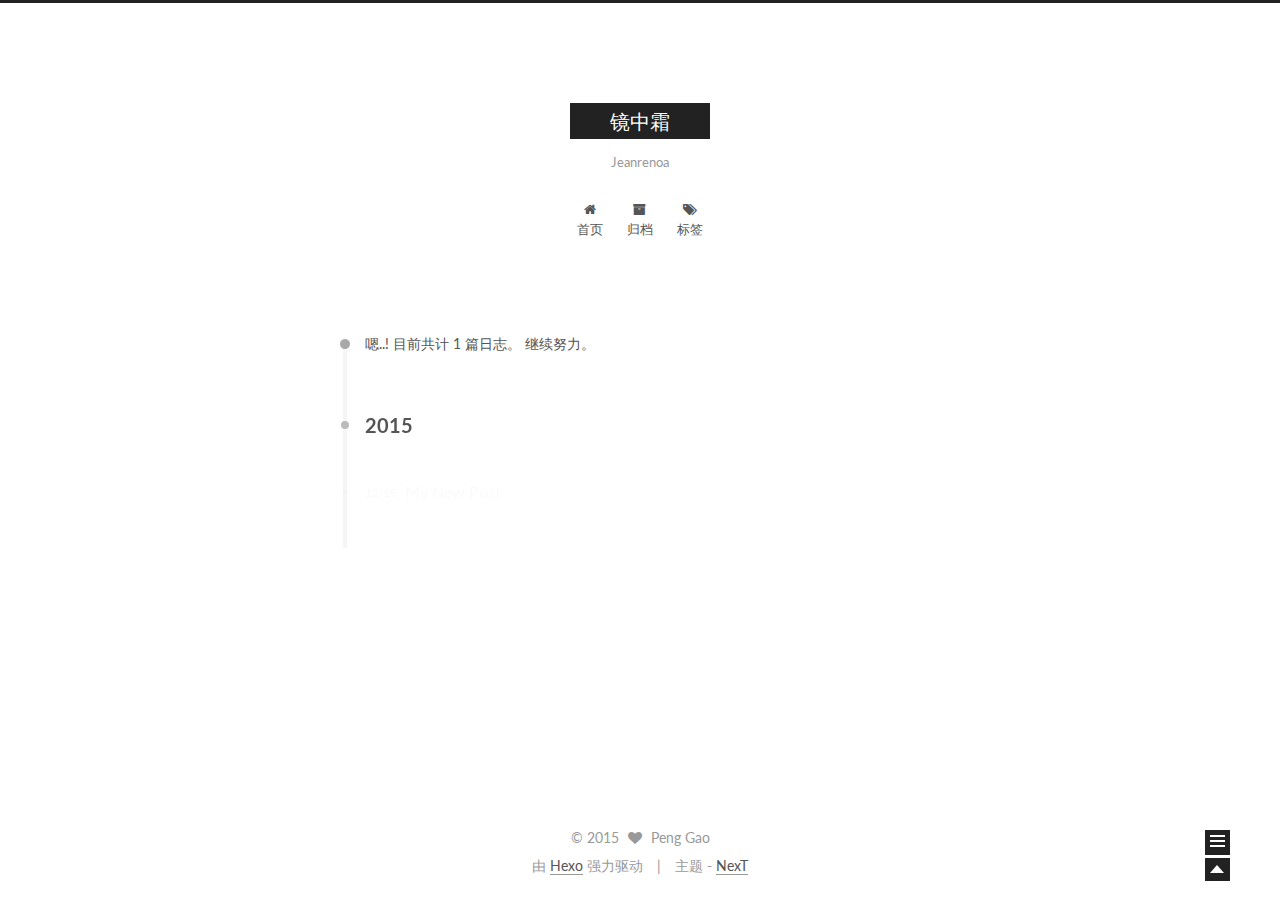
==== commit 779d1452: "Update blog site content" ====
--- a/archives/index.html
+++ b/archives/index.html
@@ -71,10 +71,10 @@
   };
 </script>
 
-  <title> 歸檔 | 镜中霜 </title>
+  <title> 归档 | 镜中霜 </title>
 </head>
 
-<body itemscope itemtype="http://schema.org/WebPage" lang="zh-CN">
+<body itemscope itemtype="http://schema.org/WebPage" lang="zh-Hans">
 
   <!--[if lte IE 8]>
   <div style=' clear: both; height: 59px; padding:0 0 0 15px; position: relative;margin:0 auto;'>
@@ -129,7 +129,7 @@
             
               <i class="menu-item-icon fa fa-home fa-fw"></i> <br />
             
-            首頁
+            首页
           </a>
         </li>
       
@@ -139,7 +139,7 @@
             
               <i class="menu-item-icon fa fa-archive fa-fw"></i> <br />
             
-            歸檔
+            归档
           </a>
         </li>
       
@@ -149,7 +149,7 @@
             
               <i class="menu-item-icon fa fa-tags fa-fw"></i> <br />
             
-            標籤
+            标签
           </a>
         </li>
       
@@ -179,7 +179,7 @@
       
         
       
-      嗯..! 目前共計 1 篇文章。 繼續努力。
+      嗯..! 目前共计 1 篇日志。 继续努力。
     </span>
 
     
@@ -269,21 +269,21 @@
           <div class="site-state-item site-state-posts">
             <a href="/archives">
               <span class="site-state-item-count">1</span>
-              <span class="site-state-item-name">文章</span>
+              <span class="site-state-item-name">日志</span>
             </a>
           </div>
 
           <div class="site-state-item site-state-categories">
             
               <span class="site-state-item-count">0</span>
-              <span class="site-state-item-name">分類</span>
+              <span class="site-state-item-name">分类</span>
               
           </div>
 
           <div class="site-state-item site-state-tags">
             <a href="/tags">
               <span class="site-state-item-count">0</span>
-              <span class="site-state-item-name">標籤</span>
+              <span class="site-state-item-name">标签</span>
               </a>
           </div>
 
@@ -292,6 +292,24 @@
         
 
         <div class="links-of-author motion-element">
+          
+            
+              <span class="links-of-author-item">
+                <a href="https://github.com/jeanrenoa" target="_blank">
+                  
+                    <i class="fa fa-globe"></i> github
+                  
+                </a>
+              </span>
+            
+              <span class="links-of-author-item">
+                <a href="http://weibo.com/1256192520/" target="_blank">
+                  
+                    <i class="fa fa-globe"></i> weibo
+                  
+                </a>
+              </span>
+            
           
         </div>
 
@@ -326,11 +344,11 @@
 </div>
 
 <div class="powered-by">
-  由 <a class="theme-link" href="http://hexo.io">Hexo</a> 強力驅動
+  由 <a class="theme-link" href="http://hexo.io">Hexo</a> 强力驱动
 </div>
 
 <div class="theme-info">
-  主題 -
+  主题 -
   <a class="theme-link" href="https://github.com/iissnan/hexo-theme-next">
     NexT
   </a>
--- a/css/main.css
+++ b/css/main.css
@@ -965,7 +965,7 @@
   width: 4px;
   height: 4px;
   border-radius: 50%;
-  background: #fb0a50;
+  background: #7a1d13;
 }
 .sidebar-nav {
   margin: 0 0 20px;
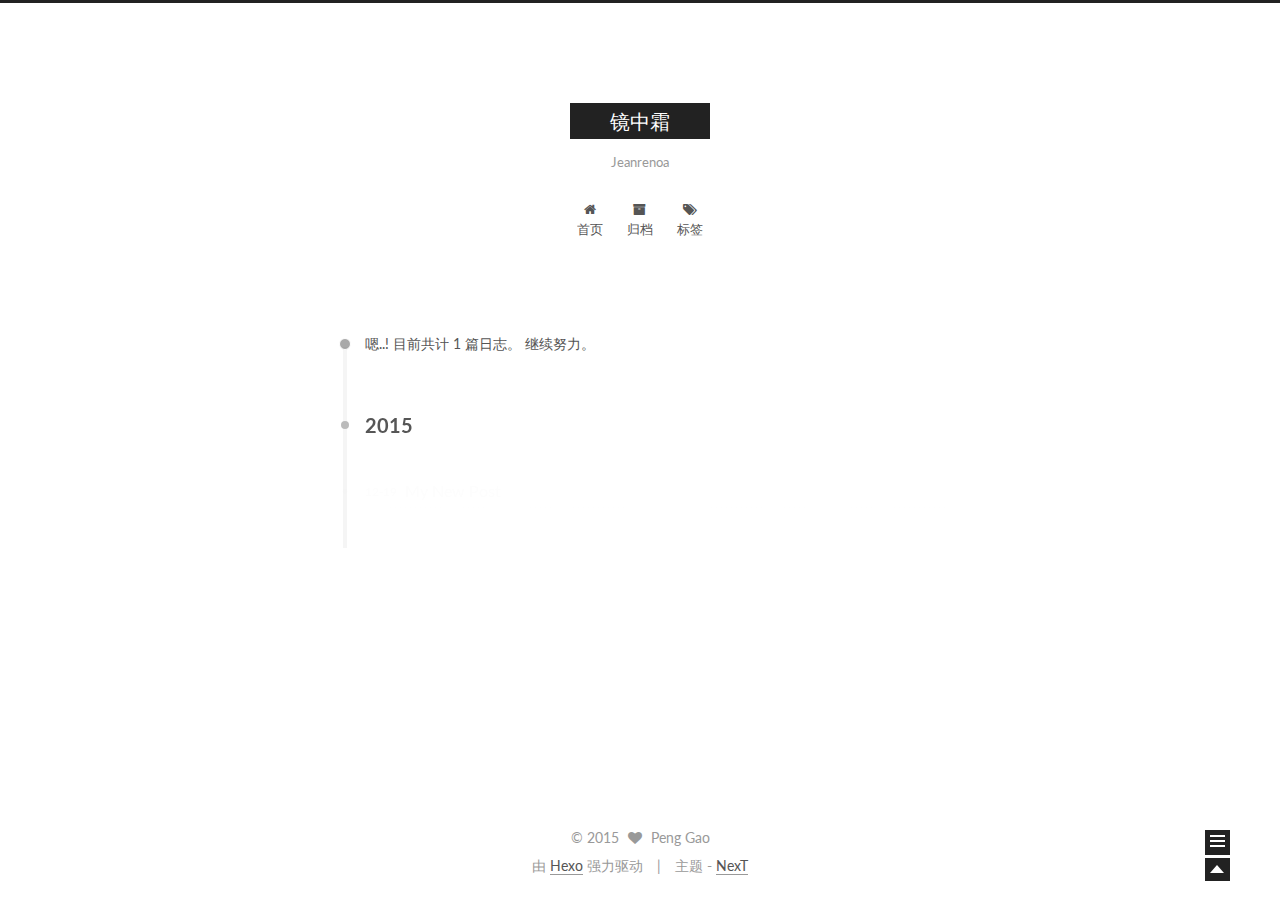
==== commit e1af61c0: "Update blog site content" ====
--- a/archives/index.html
+++ b/archives/index.html
@@ -303,7 +303,7 @@
               </span>
             
               <span class="links-of-author-item">
-                <a href="http://weibo.com/1256192520/" target="_blank">
+                <a href="http://weibo.com/1256192520" target="_blank">
                   
                     <i class="fa fa-globe"></i> weibo
                   
--- a/css/main.css
+++ b/css/main.css
@@ -965,7 +965,7 @@
   width: 4px;
   height: 4px;
   border-radius: 50%;
-  background: #7a1d13;
+  background: #49ffff;
 }
 .sidebar-nav {
   margin: 0 0 20px;
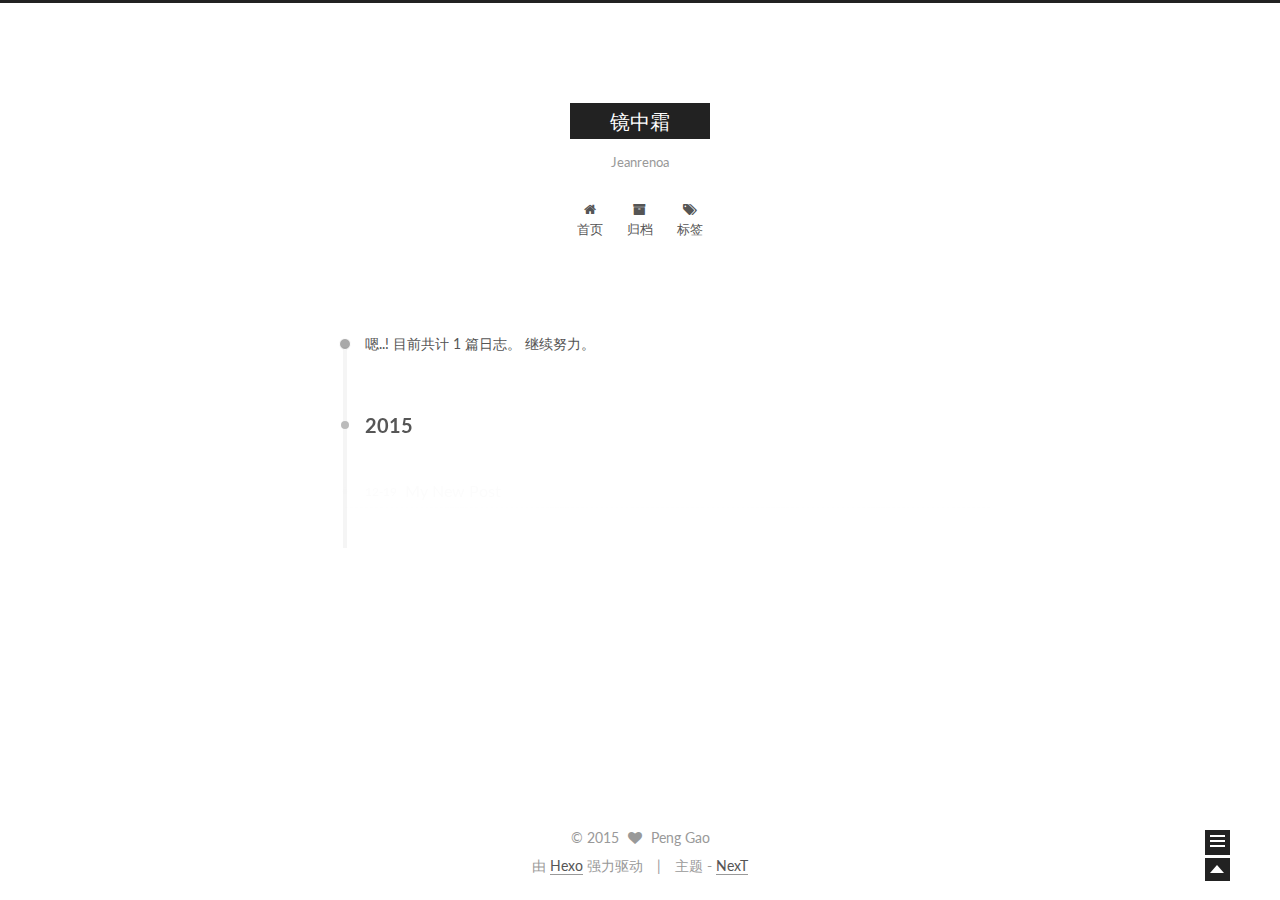
==== commit 31a02031: "Update blog site content" ====
--- a/archives/index.html
+++ b/archives/index.html
@@ -261,7 +261,7 @@
 
       <section class="site-overview sidebar-panel  sidebar-panel-active ">
         <div class="site-author motion-element" itemprop="author" itemscope itemtype="http://schema.org/Person">
-          <img class="site-author-image" src="/images/default_avatar.jpg" alt="Peng Gao" itemprop="image"/>
+          <img class="site-author-image" src="/images/avatar.jpg" alt="Peng Gao" itemprop="image"/>
           <p class="site-author-name" itemprop="name">Peng Gao</p>
         </div>
         <p class="site-description motion-element" itemprop="description">Peng Gao's blog</p>
--- a/css/main.css
+++ b/css/main.css
@@ -965,7 +965,7 @@
   width: 4px;
   height: 4px;
   border-radius: 50%;
-  background: #49ffff;
+  background: #5ce029;
 }
 .sidebar-nav {
   margin: 0 0 20px;
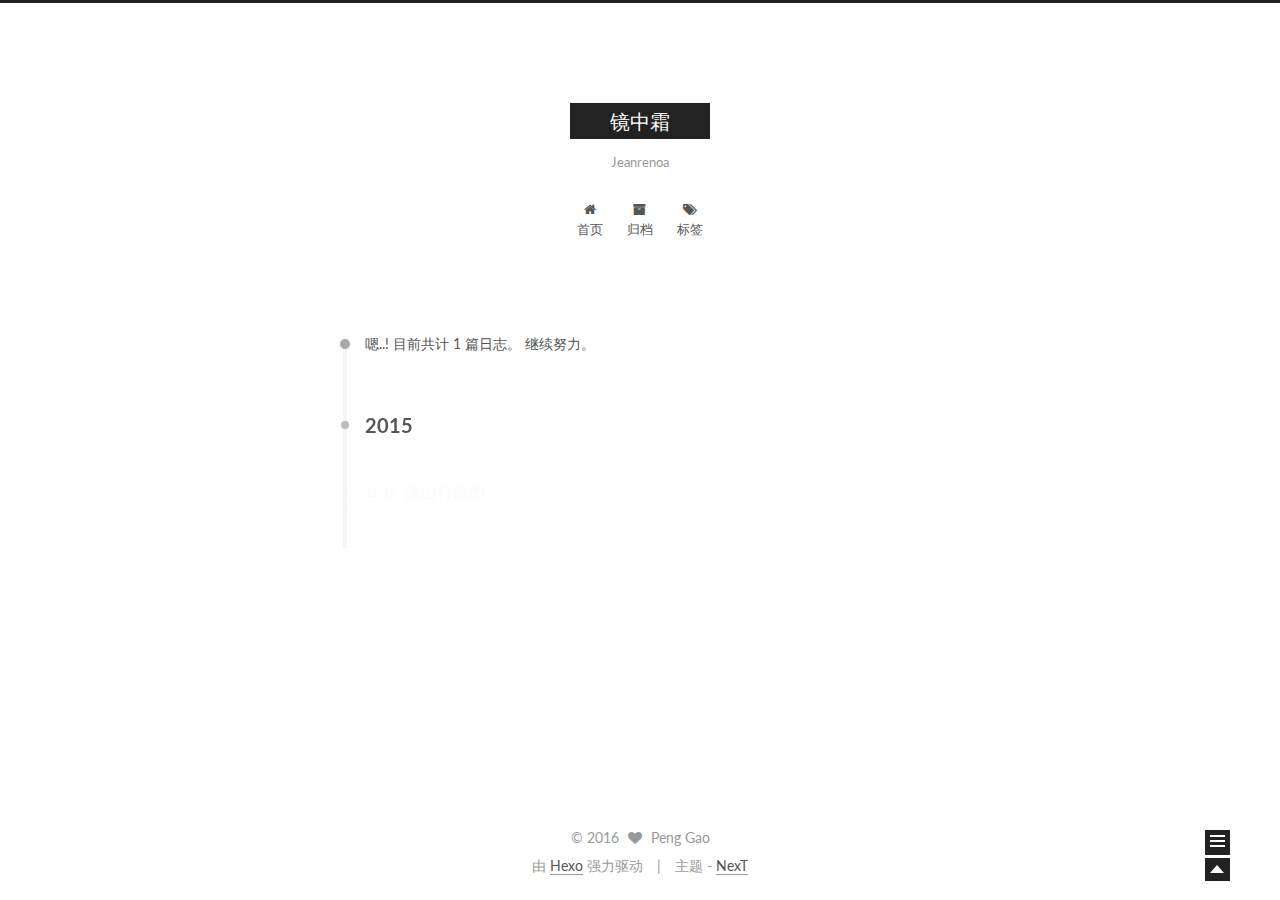
==== commit 3f9fde3d: "Update blog site content" ====
--- a/archives/index.html
+++ b/archives/index.html
@@ -205,7 +205,7 @@
         
             <a class="post-title-link" href="/2015/12/19/My-New-Post/" itemprop="url">
               
-                <span itemprop="name">My New Post</span>
+                <span itemprop="name">溪山行旅图</span>
               
             </a>
         
@@ -336,7 +336,7 @@
         <div class="copyright" >
   
   &copy; 
-  <span itemprop="copyrightYear">2015</span>
+  <span itemprop="copyrightYear">2016</span>
   <span class="with-love">
     <i class="icon-next-heart fa fa-heart"></i>
   </span>
--- a/css/main.css
+++ b/css/main.css
@@ -965,7 +965,7 @@
   width: 4px;
   height: 4px;
   border-radius: 50%;
-  background: #5ce029;
+  background: #ff96de;
 }
 .sidebar-nav {
   margin: 0 0 20px;
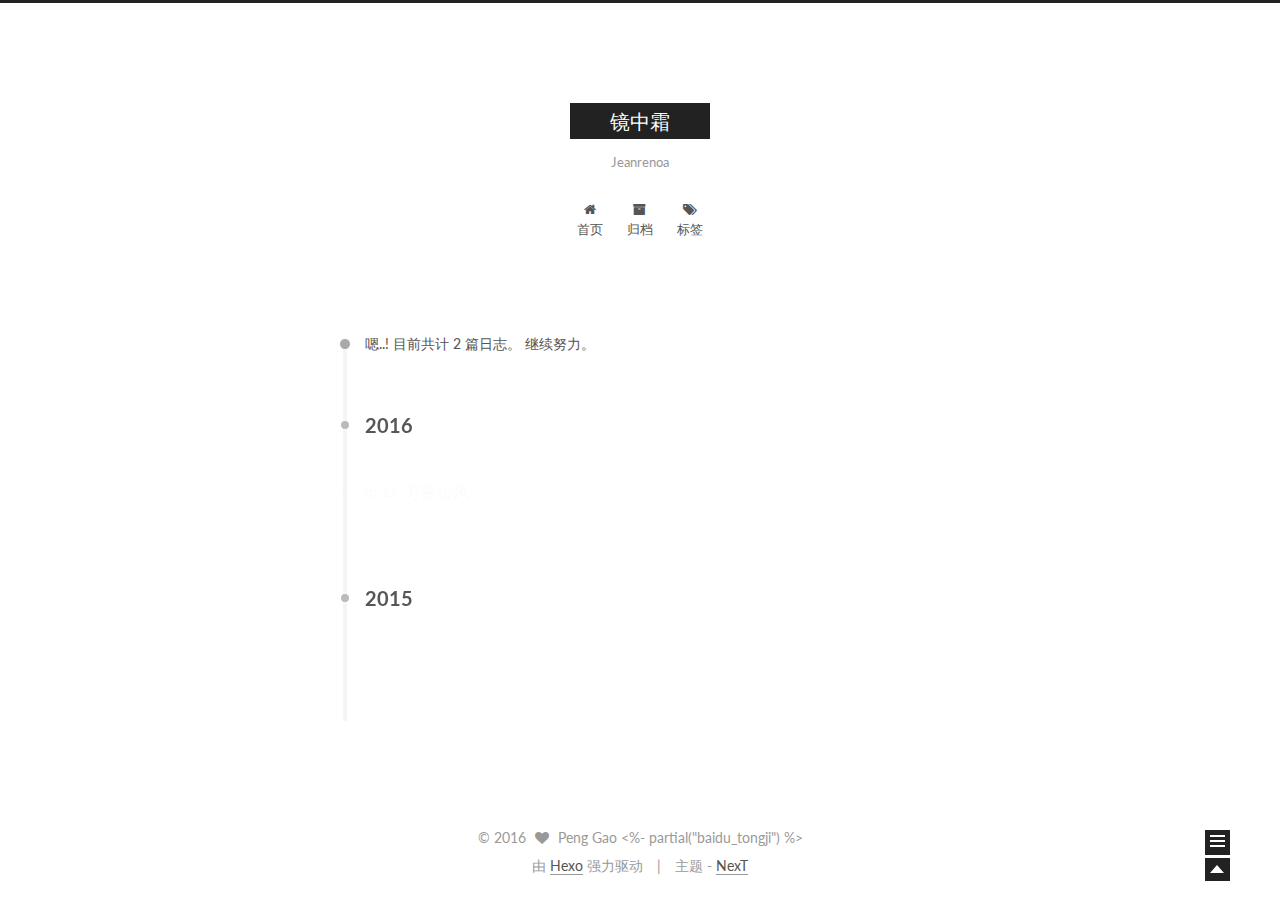
==== commit c1123475: "Update blog site content" ====
--- a/archives/index.html
+++ b/archives/index.html
@@ -89,6 +89,16 @@
 
 
 
+  <script type="text/javascript">
+    var _hmt = _hmt || [];
+    (function() {
+      var hm = document.createElement("script");
+      hm.src = "//hm.baidu.com/hm.js?true";
+      var s = document.getElementsByTagName("script")[0];
+      s.parentNode.insertBefore(hm, s);
+    })();
+  </script>
+
 
 
 
@@ -179,8 +189,50 @@
       
         
       
-      嗯..! 目前共计 1 篇日志。 继续努力。
+      嗯..! 目前共计 2 篇日志。 继续努力。
     </span>
+
+    
+
+      
+      
+      
+
+      
+        
+        <div class="collection-title">
+          <h2 class="archive-year motion-element" id="archive-year-2016">2016</h2>
+        </div>
+      
+      
+
+      
+
+  <article class="post post-type-normal" itemscope itemtype="http://schema.org/Article">
+    <header class="post-header">
+
+      <h1 class="post-title">
+        
+            <a class="post-title-link" href="/2016/01/27/wanhesongfeng/" itemprop="url">
+              
+                <span itemprop="name">万壑松风</span>
+              
+            </a>
+        
+      </h1>
+
+      <div class="post-meta">
+        <time class="post-time" itemprop="dateCreated"
+              datetime="2016-01-27T21:27:57+08:00"
+              content="2016-01-27" >
+          01-27
+        </time>
+      </div>
+
+    </header>
+  </article>
+
+
 
     
 
@@ -203,7 +255,7 @@
 
       <h1 class="post-title">
         
-            <a class="post-title-link" href="/2015/12/19/My-New-Post/" itemprop="url">
+            <a class="post-title-link" href="/2015/12/19/xishanxinglv/" itemprop="url">
               
                 <span itemprop="name">溪山行旅图</span>
               
@@ -268,7 +320,7 @@
         <nav class="site-state motion-element">
           <div class="site-state-item site-state-posts">
             <a href="/archives">
-              <span class="site-state-item-count">1</span>
+              <span class="site-state-item-count">2</span>
               <span class="site-state-item-name">日志</span>
             </a>
           </div>
@@ -341,6 +393,7 @@
     <i class="icon-next-heart fa fa-heart"></i>
   </span>
   <span class="author" itemprop="copyrightHolder">Peng Gao</span>
+  <%- partial("baidu_tongji") %>
 </div>
 
 <div class="powered-by">
--- a/css/main.css
+++ b/css/main.css
@@ -965,7 +965,7 @@
   width: 4px;
   height: 4px;
   border-radius: 50%;
-  background: #ff96de;
+  background: #ffffb8;
 }
 .sidebar-nav {
   margin: 0 0 20px;
